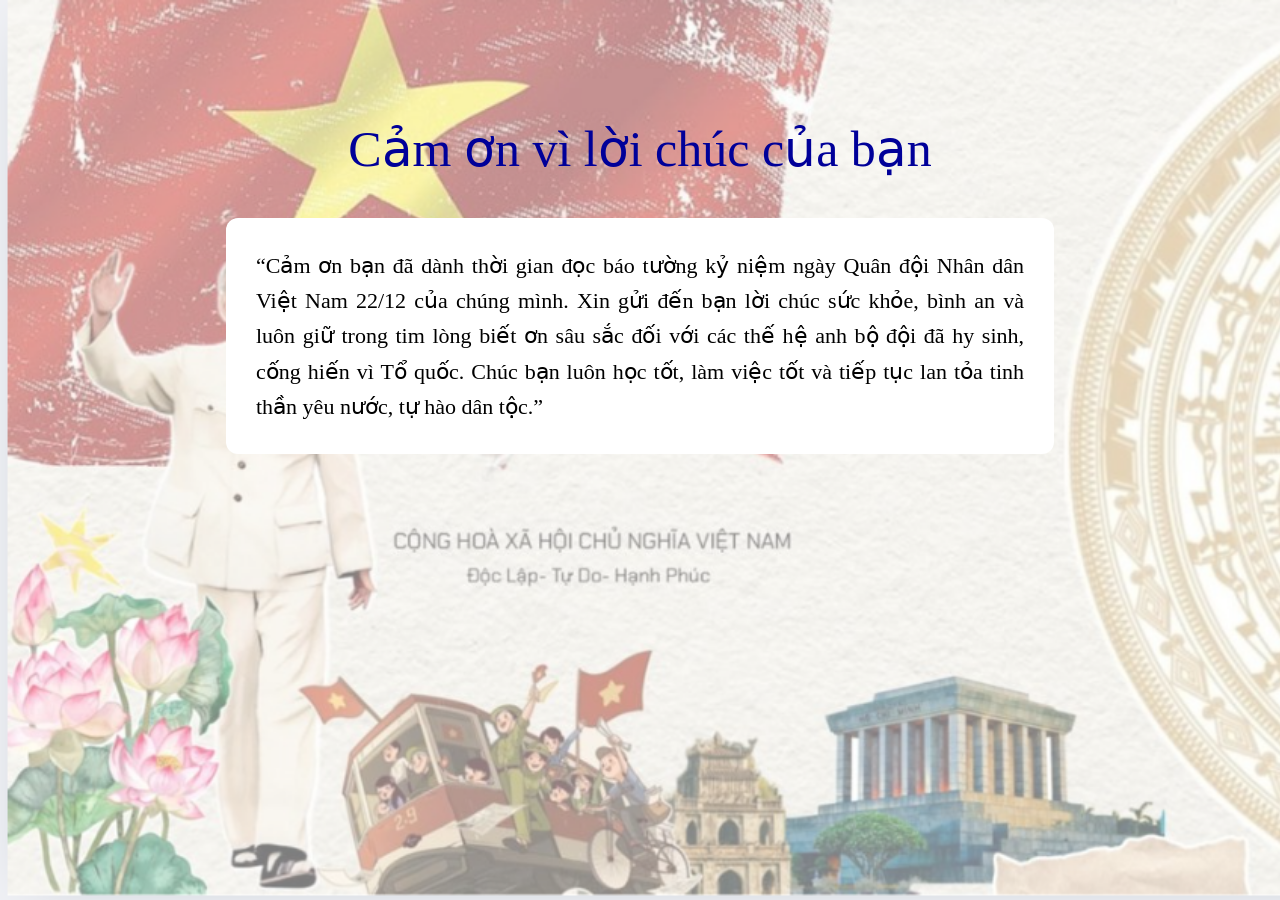
==== camon.html @ 73341c2b "Add files via upload" ====
<!DOCTYPE html>
<html>
<head>
    <meta charset="utf-8">
    <meta name="viewport" content="width=device-width, initial-scale=1">
    <title>CẢM ƠN</title>

    <style>
        body {
            margin: 0;
            padding: 0;
            background-image: url("nen.PNG");
            background-size: cover;
            background-attachment: fixed;
        }
        p {
            font-family: "Gill Sans";
            font-size: 50px;
            color: #000099;
            text-align: center;
            margin-top: 120px;
            margin-bottom: 40px;
        }
        h3 {
            width: 60%;
            font-size: 22px;
            line-height: 1.6;
            margin: auto;
            background:#FFFFFF;
            padding: 30px;
            border-radius: 12px;
            font-weight: normal;
            text-align: justify;
        }
    </style>
</head>

<body>

    <p>Cảm ơn vì lời chúc của bạn</p>

    <h3>
        “Cảm ơn bạn đã dành thời gian đọc báo tường kỷ niệm ngày Quân đội Nhân dân Việt Nam 22/12 của chúng mình. 
        Xin gửi đến bạn lời chúc sức khỏe, bình an và luôn giữ trong tim lòng biết ơn sâu sắc đối với các thế hệ 
        anh bộ đội đã hy sinh, cống hiến vì Tổ quốc. Chúc bạn luôn học tốt, làm việc tốt và tiếp tục lan tỏa tinh 
        thần yêu nước, tự hào dân tộc.”
    </h3>

</body>
</html>
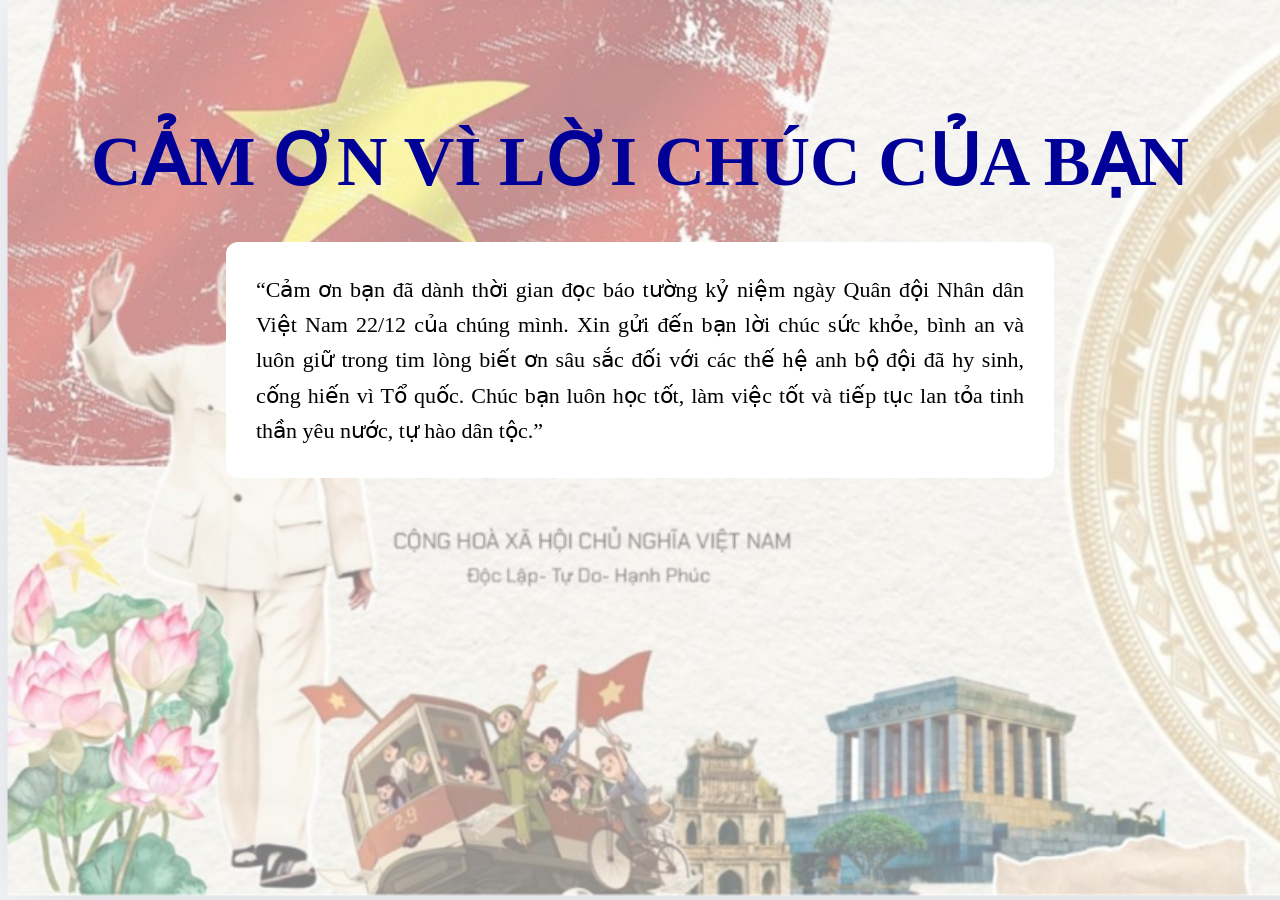
==== commit 44fd6b81: "Update camon.html" ====
--- a/camon.html
+++ b/camon.html
@@ -15,7 +15,8 @@
         }
         p {
             font-family: "Gill Sans";
-            font-size: 50px;
+            font-size: 70px;
+            font-weight: bold;
             color: #000099;
             text-align: center;
             margin-top: 120px;
@@ -37,7 +38,7 @@
 
 <body>
 
-    <p>Cảm ơn vì lời chúc của bạn</p>
+    <p>CẢM ƠN VÌ LỜI CHÚC CỦA BẠN</p>
 
     <h3>
         “Cảm ơn bạn đã dành thời gian đọc báo tường kỷ niệm ngày Quân đội Nhân dân Việt Nam 22/12 của chúng mình. 
@@ -48,3 +49,4 @@
 
 </body>
 </html>
+
